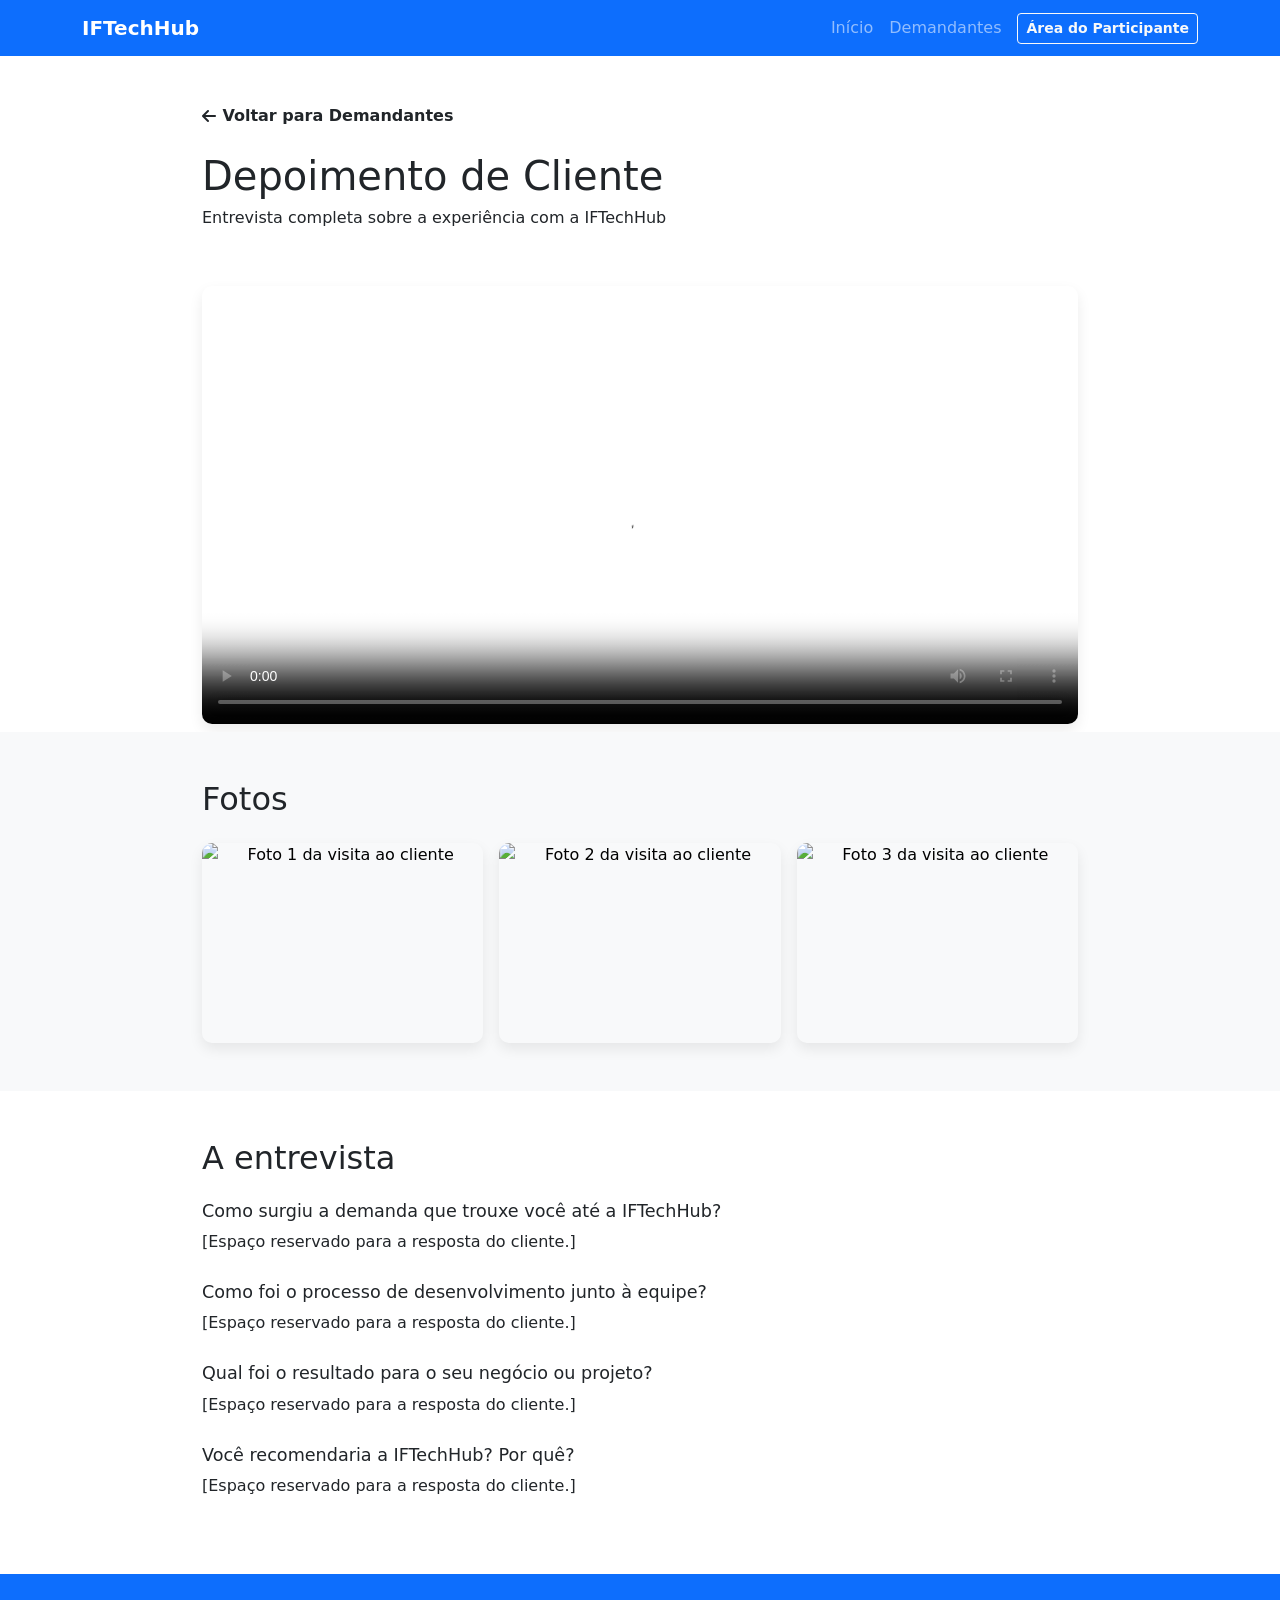
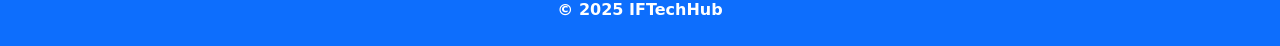
==== demandantes/cliente-1.html @ 56e853e7 "feat: adiciona Área do Participante e página de entrevista dos Demandantes - Novo botão "Área do Par" ====
<!doctype html>
<html lang="pt-br">
<head>
  <meta charset="utf-8" />
  <meta name="viewport" content="width=device-width, initial-scale=1" />
  <title>Entrevista com Cliente | IFTechHub</title>
  <link href="https://cdn.jsdelivr.net/npm/bootstrap@5.3.2/dist/css/bootstrap.min.css" rel="stylesheet">
  <link rel="stylesheet" href="https://cdnjs.cloudflare.com/ajax/libs/font-awesome/6.5.0/css/all.min.css">
  <link rel="stylesheet" href="../css/base.css">
  <link rel="stylesheet" href="../css/layout.css">
  <link rel="stylesheet" href="../css/components.css">
  <link rel="stylesheet" href="../css/footer.css">
  <link rel="stylesheet" href="../css/demandante-detalhe.css">
  <link rel="shortcut icon" href="../img/fivicon/fivicon.png" type="image/x-icon">
</head>

<body>

  <!-- Navbar -->
  <header class="navbar navbar-expand-lg navbar-dark bg-primary sticky-top">
    <div class="container">
      <a class="navbar-brand fw-bold" href="../index.html">IFTechHub</a>
      <button class="navbar-toggler" type="button" data-bs-toggle="collapse" data-bs-target="#mainNav" aria-controls="mainNav" aria-expanded="false" aria-label="Toggle navigation">
        <span class="navbar-toggler-icon"></span>
      </button>

      <div class="collapse navbar-collapse" id="mainNav">
        <ul class="navbar-nav ms-auto align-items-lg-center">
          <li class="nav-item"><a class="nav-link" href="../index.html">Início</a></li>
          <li class="nav-item"><a class="nav-link" href="../index.html#demandantes">Demandantes</a></li>
          <li class="nav-item ms-lg-2">
            <a class="btn btn-outline-light btn-sm fw-bold" href="../area-participante.html">Área do Participante</a>
          </li>
        </ul>
      </div>
    </div>
  </header>

  <!-- Cabeçalho da entrevista -->
  <section class="py-5 bg-white">
    <div class="container" style="max-width: 900px;">
      <a href="../index.html#demandantes" class="entrevista-voltar"><i class="fas fa-arrow-left"></i> Voltar para Demandantes</a>
      <h1 class="entrevista-titulo">Depoimento de Cliente</h1>
      <p class="entrevista-subtitulo">Entrevista completa sobre a experiência com a IFTechHub</p>
    </div>
  </section>

  <!-- Vídeo -->
  <section class="py-2 bg-white">
    <div class="container" style="max-width: 900px;">
      <div class="entrevista-video">
        <video controls preload="metadata" poster="../img/demandantes/poster-cliente-1.jpg">
          <source src="../video/demandantes/cliente-1.mp4" type="video/mp4">
          Seu navegador não suporta a exibição de vídeos.
        </video>
      </div>
    </div>
  </section>

  <!-- Galeria de fotos -->
  <section class="py-5 bg-light">
    <div class="container" style="max-width: 900px;">
      <h2 class="entrevista-secao-titulo">Fotos</h2>
      <div class="entrevista-galeria">
        <button type="button" class="entrevista-foto" data-src="../img/demandantes/foto-cliente-1-1.jpg">
          <img src="../img/demandantes/foto-cliente-1-1.jpg" alt="Foto 1 da visita ao cliente">
        </button>
        <button type="button" class="entrevista-foto" data-src="../img/demandantes/foto-cliente-1-2.jpg">
          <img src="../img/demandantes/foto-cliente-1-2.jpg" alt="Foto 2 da visita ao cliente">
        </button>
        <button type="button" class="entrevista-foto" data-src="../img/demandantes/foto-cliente-1-3.jpg">
          <img src="../img/demandantes/foto-cliente-1-3.jpg" alt="Foto 3 da visita ao cliente">
        </button>
      </div>
    </div>
  </section>

  <!-- Entrevista -->
  <section class="py-5 bg-white">
    <div class="container" style="max-width: 900px;">
      <h2 class="entrevista-secao-titulo">A entrevista</h2>

      <div class="entrevista-pergunta">
        <h3>Como surgiu a demanda que trouxe você até a IFTechHub?</h3>
        <p>[Espaço reservado para a resposta do cliente.]</p>
      </div>

      <div class="entrevista-pergunta">
        <h3>Como foi o processo de desenvolvimento junto à equipe?</h3>
        <p>[Espaço reservado para a resposta do cliente.]</p>
      </div>

      <div class="entrevista-pergunta">
        <h3>Qual foi o resultado para o seu negócio ou projeto?</h3>
        <p>[Espaço reservado para a resposta do cliente.]</p>
      </div>

      <div class="entrevista-pergunta">
        <h3>Você recomendaria a IFTechHub? Por quê?</h3>
        <p>[Espaço reservado para a resposta do cliente.]</p>
      </div>
    </div>
  </section>

  <!-- Lightbox de fotos -->
  <div class="entrevista-lightbox" id="fotoLightbox" aria-hidden="true">
    <button type="button" class="entrevista-lightbox-close" id="fotoLightboxClose" aria-label="Fechar imagem ampliada">&times;</button>
    <img src="" alt="" class="entrevista-lightbox-img" id="fotoLightboxImg">
  </div>

  <!-- Footer -->
  <footer class="py-4 bg-primary text-white">
    <div class="container text-center">
      <strong>© 2025 IFTechHub</strong>
    </div>
  </footer>

  <script>
  (function () {
    const fotos = document.querySelectorAll('.entrevista-foto');
    const lightbox = document.getElementById('fotoLightbox');
    const lightboxImg = document.getElementById('fotoLightboxImg');
    const closeBtn = document.getElementById('fotoLightboxClose');

    function openLightbox(src, alt) {
      lightboxImg.src = src;
      lightboxImg.alt = alt;
      lightbox.classList.add('is-open');
      lightbox.setAttribute('aria-hidden', 'false');
    }

    function closeLightbox() {
      lightbox.classList.remove('is-open');
      lightbox.setAttribute('aria-hidden', 'true');
    }

    fotos.forEach((foto) => {
      foto.addEventListener('click', () => {
        openLightbox(foto.dataset.src, foto.querySelector('img').alt);
      });
    });

    closeBtn.addEventListener('click', closeLightbox);
    lightbox.addEventListener('click', (e) => {
      if (e.target === lightbox) closeLightbox();
    });
    document.addEventListener('keydown', (e) => {
      if (e.key === 'Escape') closeLightbox();
    });
  })();
  </script>
</body>
</html>
---- css/demandante-detalhe.css ----
/* Página de detalhe da entrevista (Demandantes) */

.entrevista-voltar {
    display: inline-flex;
    align-items: center;
    gap: 0.4rem;
    color: var(--green-dark);
    font-weight: 600;
    text-decoration: none;
    margin-bottom: 1.5rem;
}

.entrevista-voltar:hover {
    text-decoration: underline;
}

.entrevista-titulo {
    color: var(--green-dark);
    margin-bottom: 0.4rem;
}

.entrevista-subtitulo {
    color: var(--charcoal);
    margin: 0;
}

.entrevista-video video {
    width: 100%;
    display: block;
    max-height: 480px;
    border-radius: 10px;
    box-shadow: 0 6px 14px rgba(0,0,0,0.08);
    background: var(--charcoal);
}

.entrevista-secao-titulo {
    color: var(--green-dark);
    margin-bottom: 1.5rem;
}

.entrevista-galeria {
    display: grid;
    grid-template-columns: repeat(auto-fit, minmax(200px, 1fr));
    gap: 1rem;
}

.entrevista-foto {
    padding: 0;
    border: none;
    background: none;
    border-radius: 10px;
    overflow: hidden;
    cursor: zoom-in;
    box-shadow: 0 6px 14px rgba(0,0,0,0.08);
    transition: transform 0.2s, box-shadow 0.2s;
}

.entrevista-foto:hover {
    transform: translateY(-6px);
    box-shadow: 0 14px 28px rgba(0,0,0,0.10);
}

.entrevista-foto img {
    width: 100%;
    height: 200px;
    object-fit: cover;
    display: block;
}

.entrevista-pergunta {
    margin-bottom: 1.75rem;
}

.entrevista-pergunta h3 {
    color: var(--green-dark);
    font-size: 1.1rem;
    margin-bottom: 0.5rem;
}

.entrevista-pergunta p {
    color: var(--charcoal);
    margin: 0;
}

.entrevista-lightbox {
    position: fixed;
    inset: 0;
    background: rgba(46,50,45,0.92);
    display: flex;
    align-items: center;
    justify-content: center;
    padding: 2rem;
    z-index: 1050;
    opacity: 0;
    visibility: hidden;
    transition: opacity 0.2s ease;
}

.entrevista-lightbox.is-open {
    opacity: 1;
    visibility: visible;
}

.entrevista-lightbox-img {
    max-width: 100%;
    max-height: 100%;
    border-radius: 10px;
    box-shadow: 0 20px 50px rgba(0,0,0,0.4);
}

.entrevista-lightbox-close {
    position: absolute;
    top: 1.25rem;
    right: 1.5rem;
    background: transparent;
    border: none;
    color: var(--white);
    font-size: 2.2rem;
    line-height: 1;
    cursor: pointer;
}

@media (max-width: 600px) {
    .entrevista-video video {
        max-height: 260px;
    }
}
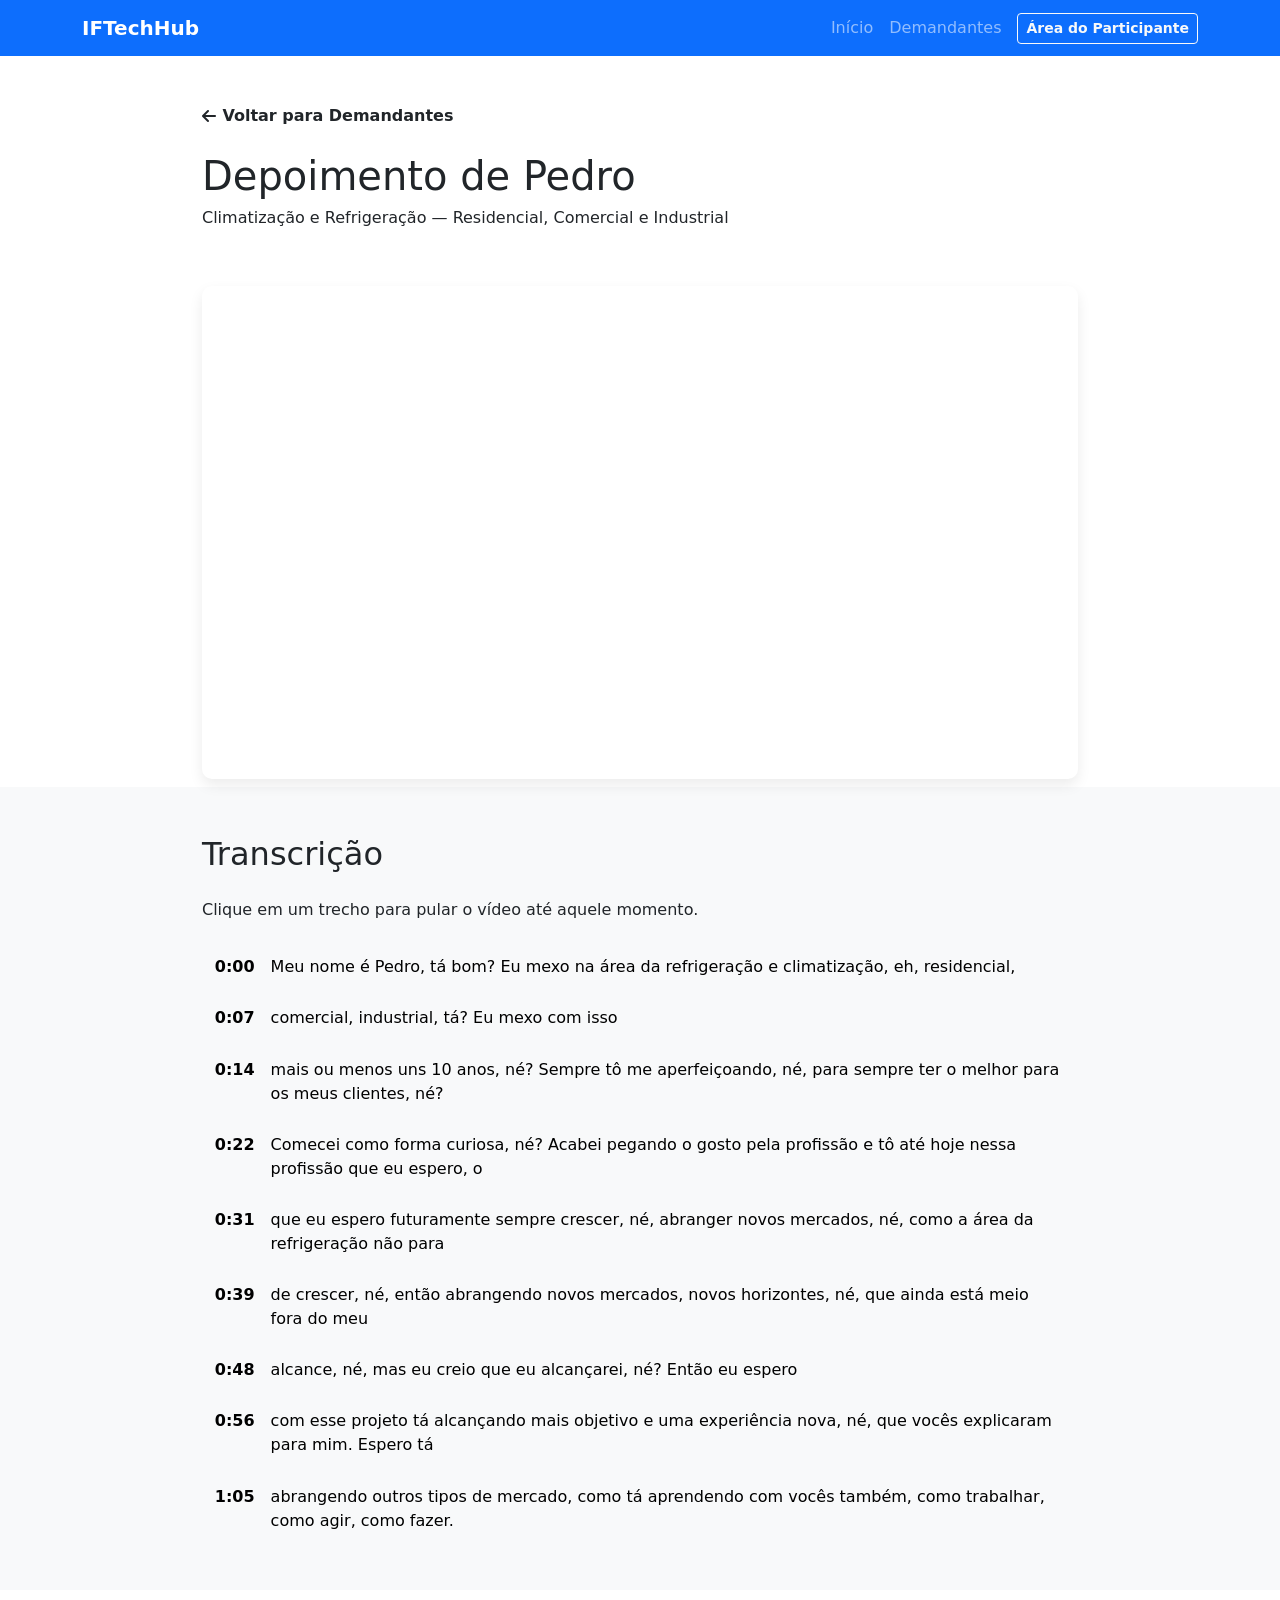
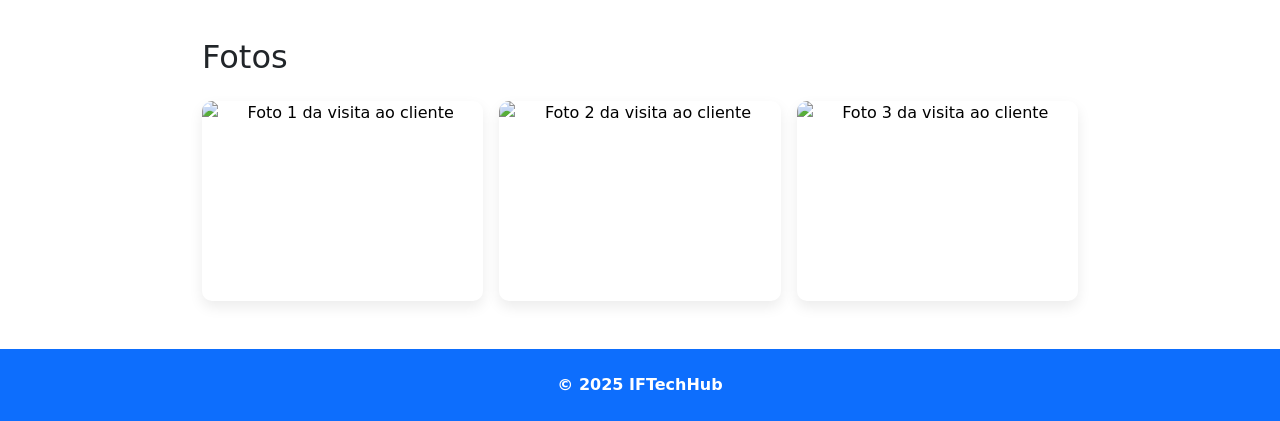
==== commit 1649efe0: "feat: adiciona depoimento real de Pedro com transcrição sincronizada - Substitui o placeholder de ví" ====
--- a/demandantes/cliente-1.html
+++ b/demandantes/cliente-1.html
@@ -3,7 +3,7 @@
 <head>
   <meta charset="utf-8" />
   <meta name="viewport" content="width=device-width, initial-scale=1" />
-  <title>Entrevista com Cliente | IFTechHub</title>
+  <title>Depoimento de Pedro | IFTechHub</title>
   <link href="https://cdn.jsdelivr.net/npm/bootstrap@5.3.2/dist/css/bootstrap.min.css" rel="stylesheet">
   <link rel="stylesheet" href="https://cdnjs.cloudflare.com/ajax/libs/font-awesome/6.5.0/css/all.min.css">
   <link rel="stylesheet" href="../css/base.css">
@@ -40,25 +40,68 @@
   <section class="py-5 bg-white">
     <div class="container" style="max-width: 900px;">
       <a href="../index.html#demandantes" class="entrevista-voltar"><i class="fas fa-arrow-left"></i> Voltar para Demandantes</a>
-      <h1 class="entrevista-titulo">Depoimento de Cliente</h1>
-      <p class="entrevista-subtitulo">Entrevista completa sobre a experiência com a IFTechHub</p>
+      <h1 class="entrevista-titulo">Depoimento de Pedro</h1>
+      <p class="entrevista-subtitulo">Climatização e Refrigeração — Residencial, Comercial e Industrial</p>
     </div>
   </section>
 
   <!-- Vídeo -->
   <section class="py-2 bg-white">
     <div class="container" style="max-width: 900px;">
-      <div class="entrevista-video">
-        <video controls preload="metadata" poster="../img/demandantes/poster-cliente-1.jpg">
-          <source src="../video/demandantes/cliente-1.mp4" type="video/mp4">
-          Seu navegador não suporta a exibição de vídeos.
-        </video>
+      <div class="entrevista-video-wrapper" id="entrevistaVideoWrapper">
+        <div id="entrevistaPlayer" data-video-id="fAxshQX1a_c"></div>
+      </div>
+    </div>
+  </section>
+
+  <!-- Transcrição sincronizada -->
+  <section class="py-5 bg-light">
+    <div class="container" style="max-width: 900px;">
+      <h2 class="entrevista-secao-titulo">Transcrição</h2>
+      <p class="entrevista-transcricao-dica">Clique em um trecho para pular o vídeo até aquele momento.</p>
+      <div class="entrevista-transcricao">
+        <button type="button" class="transcricao-linha" data-time="0">
+          <span class="transcricao-tempo">0:00</span>
+          <span class="transcricao-texto">Meu nome é Pedro, tá bom? Eu mexo na área da refrigeração e climatização, eh, residencial,</span>
+        </button>
+        <button type="button" class="transcricao-linha" data-time="7">
+          <span class="transcricao-tempo">0:07</span>
+          <span class="transcricao-texto">comercial, industrial, tá? Eu mexo com isso</span>
+        </button>
+        <button type="button" class="transcricao-linha" data-time="14">
+          <span class="transcricao-tempo">0:14</span>
+          <span class="transcricao-texto">mais ou menos uns 10 anos, né? Sempre tô me aperfeiçoando, né, para sempre ter o melhor para os meus clientes, né?</span>
+        </button>
+        <button type="button" class="transcricao-linha" data-time="22">
+          <span class="transcricao-tempo">0:22</span>
+          <span class="transcricao-texto">Comecei como forma curiosa, né? Acabei pegando o gosto pela profissão e tô até hoje nessa profissão que eu espero, o</span>
+        </button>
+        <button type="button" class="transcricao-linha" data-time="31">
+          <span class="transcricao-tempo">0:31</span>
+          <span class="transcricao-texto">que eu espero futuramente sempre crescer, né, abranger novos mercados, né, como a área da refrigeração não para</span>
+        </button>
+        <button type="button" class="transcricao-linha" data-time="39">
+          <span class="transcricao-tempo">0:39</span>
+          <span class="transcricao-texto">de crescer, né, então abrangendo novos mercados, novos horizontes, né, que ainda está meio fora do meu</span>
+        </button>
+        <button type="button" class="transcricao-linha" data-time="48">
+          <span class="transcricao-tempo">0:48</span>
+          <span class="transcricao-texto">alcance, né, mas eu creio que eu alcançarei, né? Então eu espero</span>
+        </button>
+        <button type="button" class="transcricao-linha" data-time="56">
+          <span class="transcricao-tempo">0:56</span>
+          <span class="transcricao-texto">com esse projeto tá alcançando mais objetivo e uma experiência nova, né, que vocês explicaram para mim. Espero tá</span>
+        </button>
+        <button type="button" class="transcricao-linha" data-time="65">
+          <span class="transcricao-tempo">1:05</span>
+          <span class="transcricao-texto">abrangendo outros tipos de mercado, como tá aprendendo com vocês também, como trabalhar, como agir, como fazer.</span>
+        </button>
       </div>
     </div>
   </section>
 
   <!-- Galeria de fotos -->
-  <section class="py-5 bg-light">
+  <section class="py-5 bg-white">
     <div class="container" style="max-width: 900px;">
       <h2 class="entrevista-secao-titulo">Fotos</h2>
       <div class="entrevista-galeria">
@@ -71,33 +114,6 @@
         <button type="button" class="entrevista-foto" data-src="../img/demandantes/foto-cliente-1-3.jpg">
           <img src="../img/demandantes/foto-cliente-1-3.jpg" alt="Foto 3 da visita ao cliente">
         </button>
-      </div>
-    </div>
-  </section>
-
-  <!-- Entrevista -->
-  <section class="py-5 bg-white">
-    <div class="container" style="max-width: 900px;">
-      <h2 class="entrevista-secao-titulo">A entrevista</h2>
-
-      <div class="entrevista-pergunta">
-        <h3>Como surgiu a demanda que trouxe você até a IFTechHub?</h3>
-        <p>[Espaço reservado para a resposta do cliente.]</p>
-      </div>
-
-      <div class="entrevista-pergunta">
-        <h3>Como foi o processo de desenvolvimento junto à equipe?</h3>
-        <p>[Espaço reservado para a resposta do cliente.]</p>
-      </div>
-
-      <div class="entrevista-pergunta">
-        <h3>Qual foi o resultado para o seu negócio ou projeto?</h3>
-        <p>[Espaço reservado para a resposta do cliente.]</p>
-      </div>
-
-      <div class="entrevista-pergunta">
-        <h3>Você recomendaria a IFTechHub? Por quê?</h3>
-        <p>[Espaço reservado para a resposta do cliente.]</p>
       </div>
     </div>
   </section>
@@ -115,7 +131,33 @@
     </div>
   </footer>
 
+  <script src="https://www.youtube.com/iframe_api"></script>
   <script>
+  var entrevistaPlayer;
+  function onYouTubeIframeAPIReady() {
+    const playerEl = document.getElementById('entrevistaPlayer');
+    entrevistaPlayer = new YT.Player('entrevistaPlayer', {
+      videoId: playerEl.dataset.videoId,
+      playerVars: { rel: 0 }
+    });
+  }
+
+  (function () {
+    const linhas = document.querySelectorAll('.transcricao-linha');
+    const videoWrapper = document.getElementById('entrevistaVideoWrapper');
+
+    linhas.forEach((linha) => {
+      linha.addEventListener('click', () => {
+        const tempo = Number(linha.dataset.time);
+        if (entrevistaPlayer && typeof entrevistaPlayer.seekTo === 'function') {
+          entrevistaPlayer.seekTo(tempo, true);
+          entrevistaPlayer.playVideo();
+        }
+        videoWrapper.scrollIntoView({ behavior: 'smooth', block: 'center' });
+      });
+    });
+  })();
+
   (function () {
     const fotos = document.querySelectorAll('.entrevista-foto');
     const lightbox = document.getElementById('fotoLightbox');
--- a/css/demandante-detalhe.css
+++ b/css/demandante-detalhe.css
@@ -24,13 +24,24 @@
     margin: 0;
 }
 
-.entrevista-video video {
+.entrevista-video-wrapper {
+    position: relative;
     width: 100%;
-    display: block;
-    max-height: 480px;
+    padding-top: 56.25%;
     border-radius: 10px;
+    overflow: hidden;
     box-shadow: 0 6px 14px rgba(0,0,0,0.08);
     background: var(--charcoal);
+}
+
+.entrevista-video-wrapper iframe,
+.entrevista-video-wrapper > div {
+    position: absolute;
+    top: 0;
+    left: 0;
+    width: 100%;
+    height: 100%;
+    border: 0;
 }
 
 .entrevista-secao-titulo {
@@ -67,19 +78,45 @@
     display: block;
 }
 
-.entrevista-pergunta {
-    margin-bottom: 1.75rem;
+.entrevista-transcricao-dica {
+    color: var(--charcoal);
+    margin-bottom: 1.5rem;
 }
 
-.entrevista-pergunta h3 {
-    color: var(--green-dark);
-    font-size: 1.1rem;
-    margin-bottom: 0.5rem;
+.entrevista-transcricao {
+    display: flex;
+    flex-direction: column;
+    gap: 0.5rem;
 }
 
-.entrevista-pergunta p {
+.transcricao-linha {
+    display: flex;
+    gap: 1rem;
+    align-items: baseline;
+    width: 100%;
+    text-align: left;
+    padding: 0.6rem 0.8rem;
+    border: none;
+    border-radius: 8px;
+    background: var(--white);
+    cursor: pointer;
+    transition: background 0.15s;
+}
+
+.transcricao-linha:hover,
+.transcricao-linha:focus-visible {
+    background: rgba(45,82,58,0.08);
+}
+
+.transcricao-tempo {
+    flex: 0 0 auto;
+    color: var(--green-dark);
+    font-weight: 700;
+    font-variant-numeric: tabular-nums;
+}
+
+.transcricao-texto {
     color: var(--charcoal);
-    margin: 0;
 }
 
 .entrevista-lightbox {
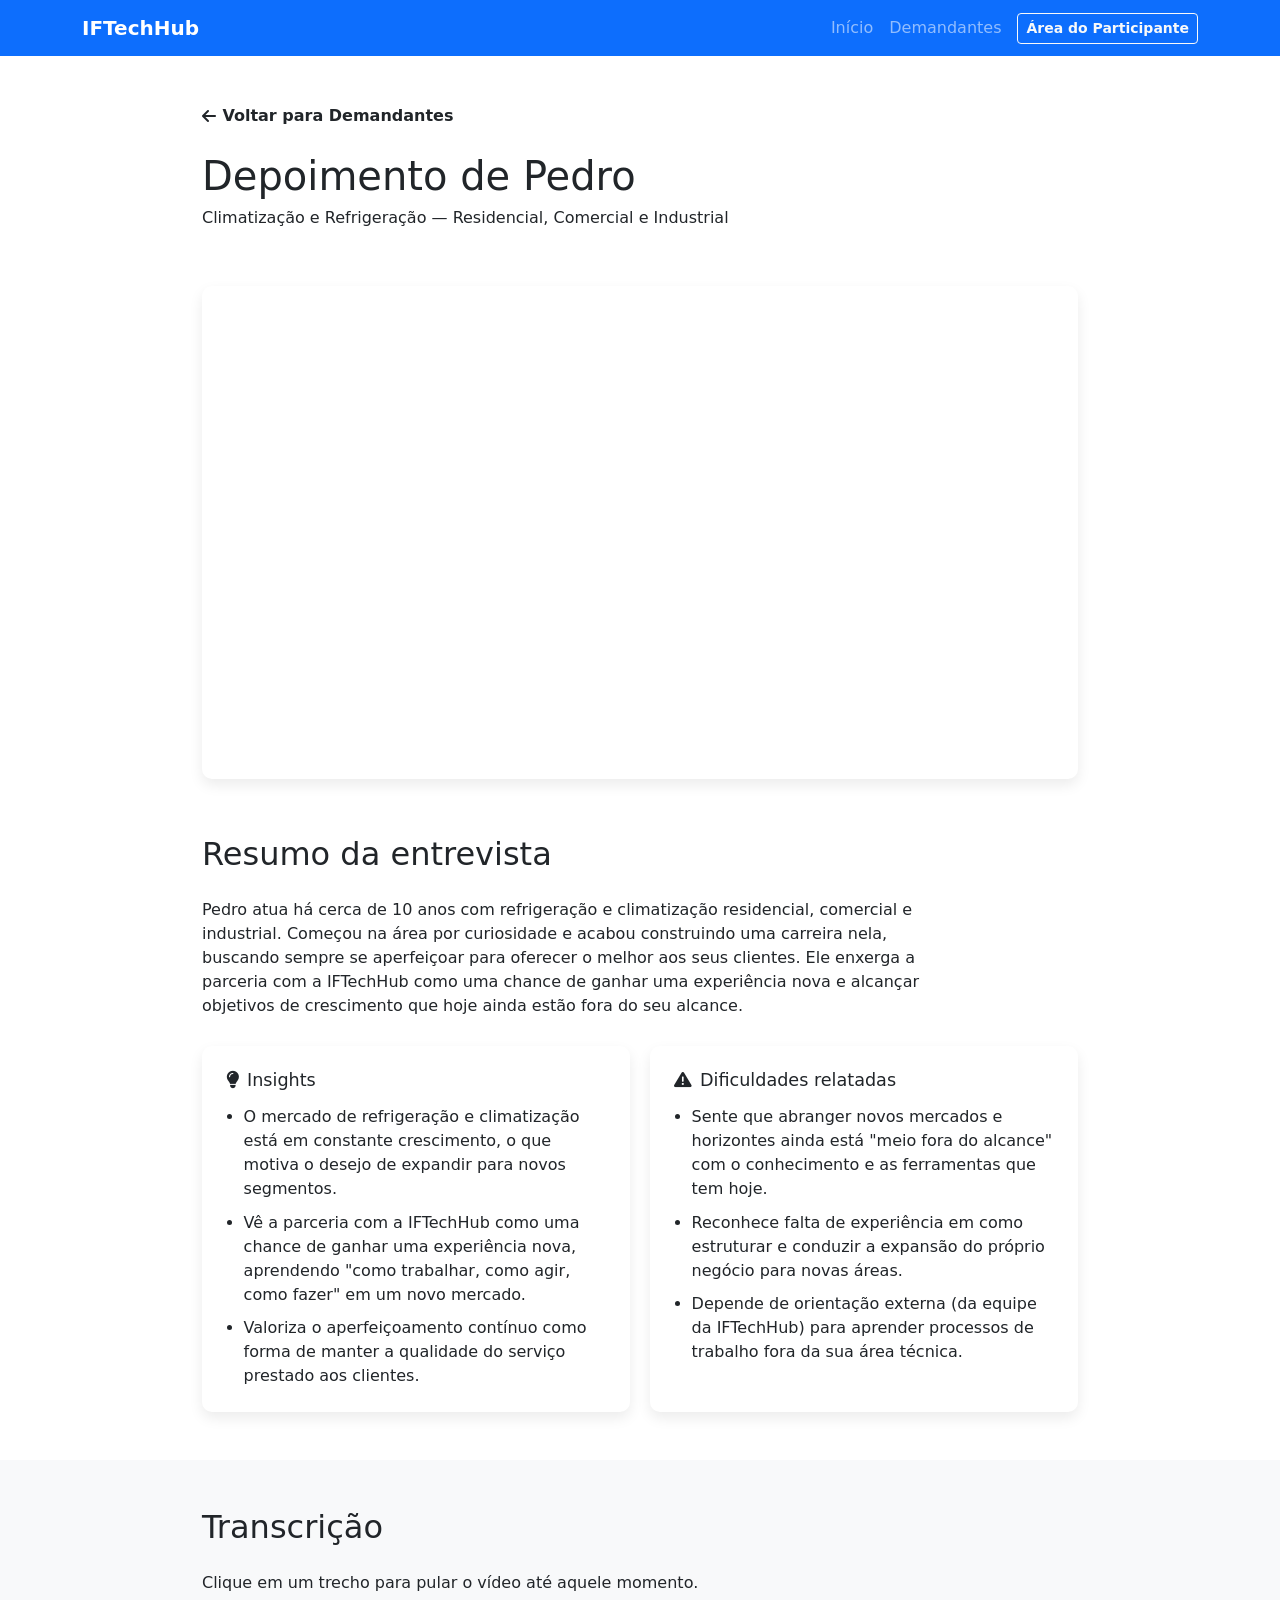
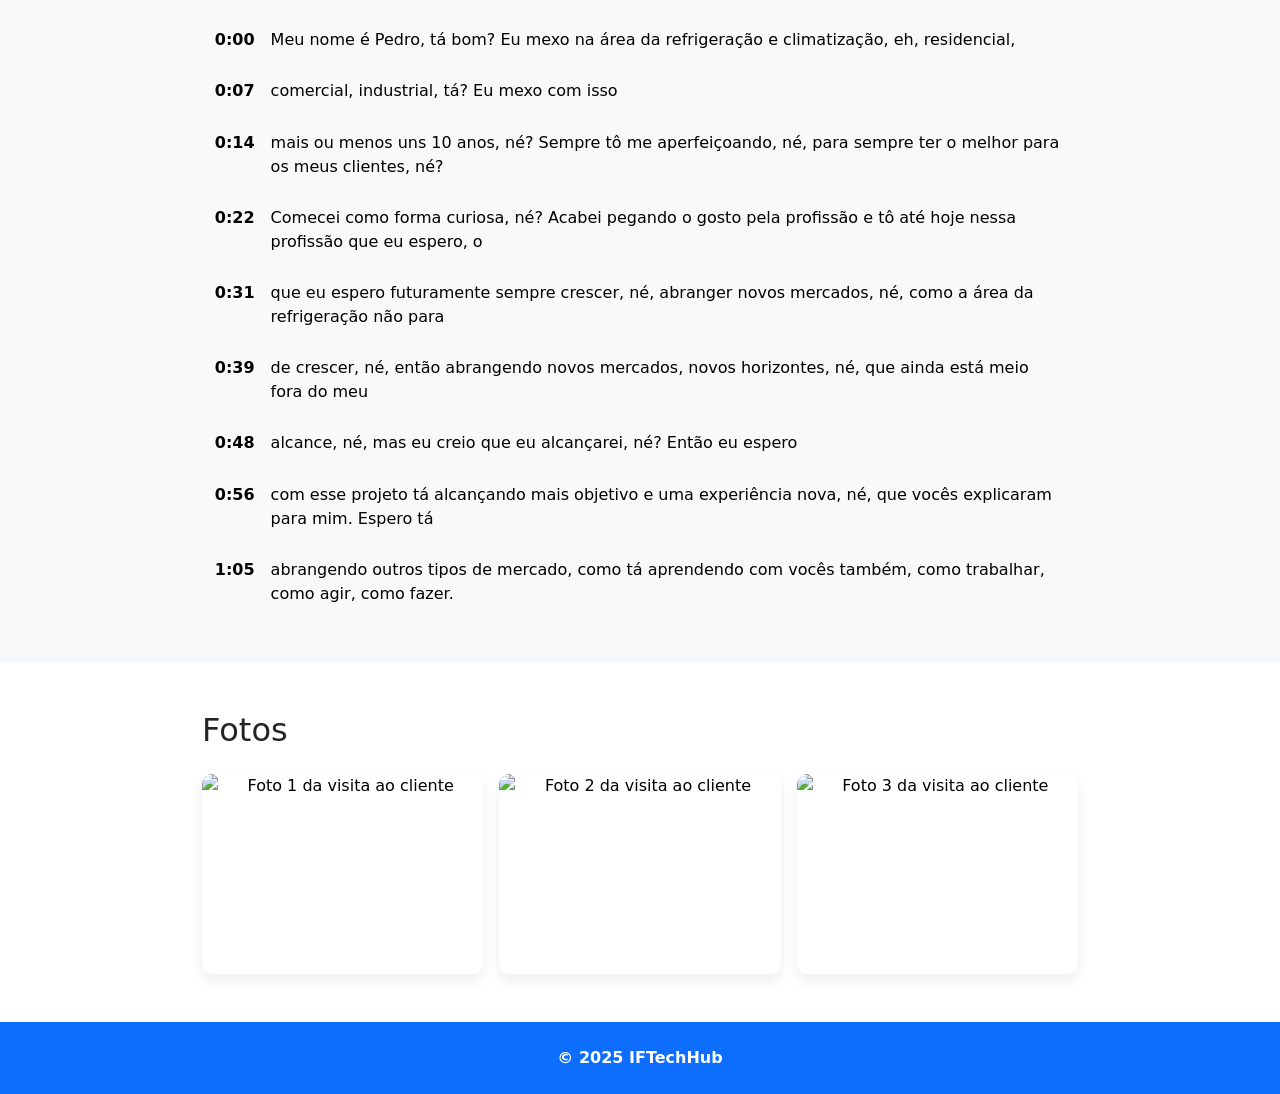
==== commit 06b0ea8a: "feat: adiciona resumo com insights e dificuldades à entrevista Insere, entre o vídeo e a transcrição" ====
--- a/demandantes/cliente-1.html
+++ b/demandantes/cliente-1.html
@@ -54,6 +54,34 @@
     </div>
   </section>
 
+  <!-- Resumo da entrevista -->
+  <section class="py-5 bg-white">
+    <div class="container" style="max-width: 900px;">
+      <h2 class="entrevista-secao-titulo">Resumo da entrevista</h2>
+      <p class="entrevista-resumo-texto">
+        Pedro atua há cerca de 10 anos com refrigeração e climatização residencial, comercial e industrial. Começou na área por curiosidade e acabou construindo uma carreira nela, buscando sempre se aperfeiçoar para oferecer o melhor aos seus clientes. Ele enxerga a parceria com a IFTechHub como uma chance de ganhar uma experiência nova e alcançar objetivos de crescimento que hoje ainda estão fora do seu alcance.
+      </p>
+      <div class="entrevista-resumo-grid">
+        <div class="entrevista-resumo-card">
+          <h3><i class="fas fa-lightbulb"></i> Insights</h3>
+          <ul>
+            <li>O mercado de refrigeração e climatização está em constante crescimento, o que motiva o desejo de expandir para novos segmentos.</li>
+            <li>Vê a parceria com a IFTechHub como uma chance de ganhar uma experiência nova, aprendendo "como trabalhar, como agir, como fazer" em um novo mercado.</li>
+            <li>Valoriza o aperfeiçoamento contínuo como forma de manter a qualidade do serviço prestado aos clientes.</li>
+          </ul>
+        </div>
+        <div class="entrevista-resumo-card">
+          <h3><i class="fas fa-triangle-exclamation"></i> Dificuldades relatadas</h3>
+          <ul>
+            <li>Sente que abranger novos mercados e horizontes ainda está "meio fora do alcance" com o conhecimento e as ferramentas que tem hoje.</li>
+            <li>Reconhece falta de experiência em como estruturar e conduzir a expansão do próprio negócio para novas áreas.</li>
+            <li>Depende de orientação externa (da equipe da IFTechHub) para aprender processos de trabalho fora da sua área técnica.</li>
+          </ul>
+        </div>
+      </div>
+    </div>
+  </section>
+
   <!-- Transcrição sincronizada -->
   <section class="py-5 bg-light">
     <div class="container" style="max-width: 900px;">
--- a/css/demandante-detalhe.css
+++ b/css/demandante-detalhe.css
@@ -47,6 +47,54 @@
 .entrevista-secao-titulo {
     color: var(--green-dark);
     margin-bottom: 1.5rem;
+}
+
+.entrevista-resumo-texto {
+    color: var(--charcoal);
+    max-width: 760px;
+    margin-bottom: 1.75rem;
+}
+
+.entrevista-resumo-grid {
+    display: grid;
+    grid-template-columns: repeat(auto-fit, minmax(280px, 1fr));
+    gap: 1.25rem;
+}
+
+.entrevista-resumo-card {
+    background: var(--white);
+    border-radius: 10px;
+    box-shadow: 0 6px 14px rgba(0,0,0,0.08);
+    transition: transform 0.2s, box-shadow 0.2s;
+    padding: 1.5rem;
+}
+
+.entrevista-resumo-card:hover {
+    transform: translateY(-6px);
+    box-shadow: 0 14px 28px rgba(0,0,0,0.10);
+}
+
+.entrevista-resumo-card h3 {
+    display: flex;
+    align-items: center;
+    gap: 0.5rem;
+    color: var(--green-dark);
+    font-size: 1.1rem;
+    margin-bottom: 0.9rem;
+}
+
+.entrevista-resumo-card ul {
+    margin: 0;
+    padding-left: 1.1rem;
+    color: var(--charcoal);
+}
+
+.entrevista-resumo-card li {
+    margin-bottom: 0.6rem;
+}
+
+.entrevista-resumo-card li:last-child {
+    margin-bottom: 0;
 }
 
 .entrevista-galeria {
@@ -157,8 +205,3 @@
     cursor: pointer;
 }
 
-@media (max-width: 600px) {
-    .entrevista-video video {
-        max-height: 260px;
-    }
-}
